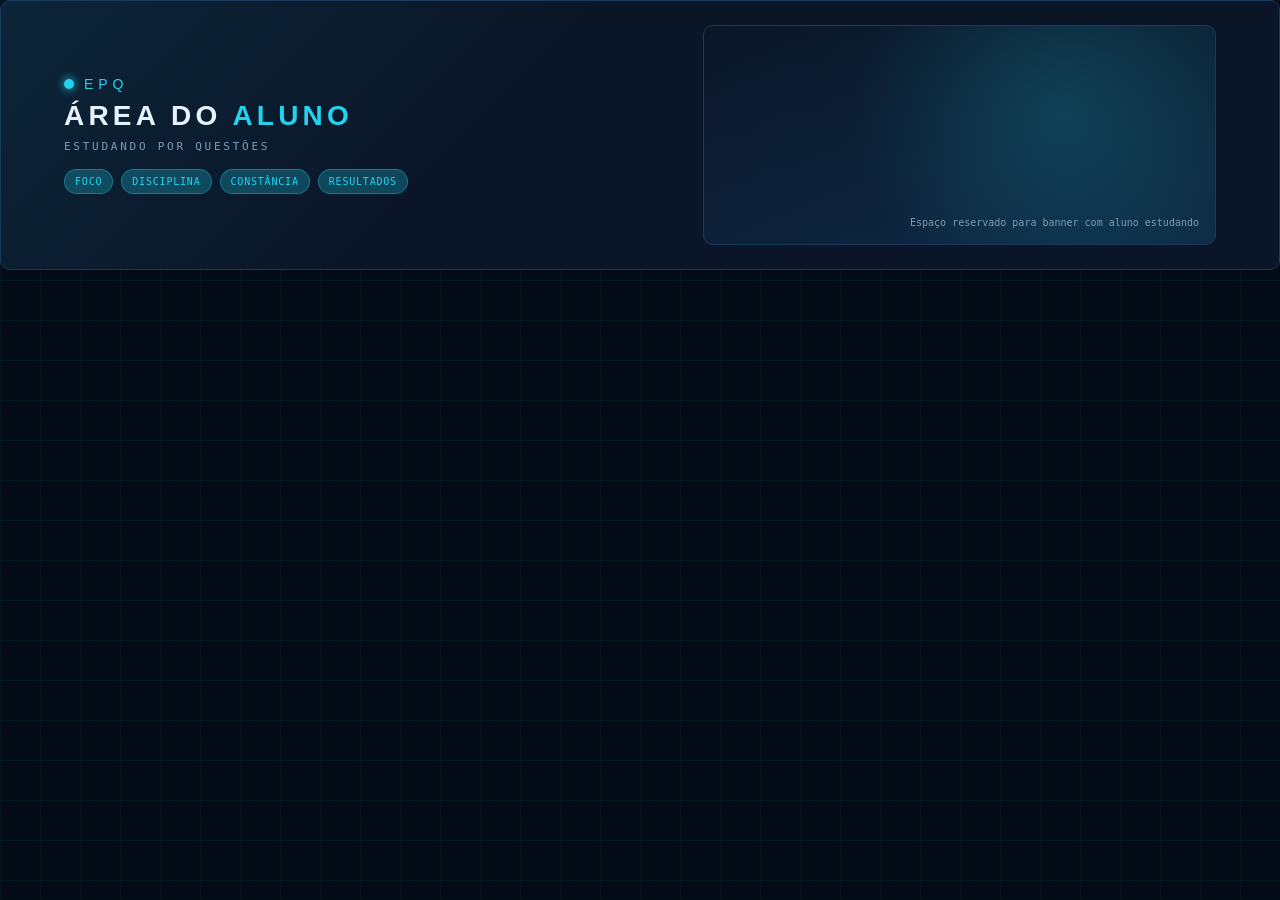
==== banner.html @ 72581163 "feat: adiciona banner da Área do Aluno com identidade EPQ" ====
<!DOCTYPE html>
<html lang="pt-BR">
<head>
<meta charset="UTF-8">
<meta name="viewport" content="width=device-width, initial-scale=1.0">
<title>EPQ — Área do Aluno</title>
<style>
  :root {
    --bg: #020b16;
    --surface: #0a1628;
    --surface-2: #0f2140;
    --border: #1a3a5c;
    --text: #e6f3ff;
    --text-muted: #7d9cbd;
    --cyan: #22d3ee;
    --cyan-dim: rgba(34,211,238,0.25);
  }
  * { box-sizing: border-box; margin: 0; padding: 0; }
  body {
    font-family: 'Inter', system-ui, sans-serif;
    background: var(--bg);
    color: var(--text);
    min-height: 100vh;
  }
  .hero {
    position: relative;
    overflow: hidden;
    border: 1px solid var(--border);
    border-radius: 10px;
    background:
      linear-gradient(135deg, rgba(34,211,238,0.08), transparent 40%),
      var(--surface);
  }
  .hero-inner {
    position: relative;
    z-index: 1;
    max-width: 1200px;
    margin: 0 auto;
    padding: 24px;
    display: grid;
    grid-template-columns: 1.2fr 1fr;
    gap: 24px;
    align-items: center;
  }
  .hero-brand {
    font-family: 'Orbitron', sans-serif;
    font-size: 14px;
    letter-spacing: 0.35em;
    color: var(--cyan);
    text-transform: uppercase;
    display: flex;
    align-items: center;
    gap: 10px;
  }
  .hero-brand::before {
    content: "";
    width: 10px; height: 10px;
    border-radius: 50%;
    background: var(--cyan);
    box-shadow: 0 0 10px var(--cyan);
  }
  .hero-title {
    font-family: 'Orbitron', sans-serif;
    font-size: 28px;
    font-weight: 700;
    letter-spacing: 0.15em;
    color: var(--text);
    margin-top: 8px;
  }
  .hero-title span {
    color: var(--cyan);
  }
  .hero-sub {
    margin-top: 8px;
    font-family: 'JetBrains Mono', monospace;
    font-size: 11px;
    letter-spacing: 0.25em;
    color: var(--text-muted);
    text-transform: uppercase;
  }
  .hero-values {
    margin-top: 16px;
    display: flex;
    flex-wrap: wrap;
    gap: 8px;
  }
  .value-chip {
    background: var(--cyan-dim);
    border: 1px solid rgba(34,211,238,0.35);
    color: var(--cyan);
    padding: 6px 10px;
    border-radius: 999px;
    font-family: 'JetBrains Mono', monospace;
    font-size: 10px;
    letter-spacing: 0.08em;
    text-transform: uppercase;
  }
  .hero-visual {
    position: relative;
    min-height: 220px;
    background:
      linear-gradient(180deg, rgba(15,33,64,0.0), rgba(15,33,64,0.55));
    border: 1px solid var(--border);
    border-radius: 10px;
    display: flex;
    align-items: flex-end;
    justify-content: flex-end;
    padding: 16px;
    overflow: hidden;
  }
  .hero-visual::after {
    content: "";
    position: absolute;
    inset: 0;
    background:
      radial-gradient(circle at 70% 40%, rgba(34,211,238,0.18), transparent 55%),
      linear-gradient(135deg, transparent, rgba(34,211,238,0.08));
    pointer-events: none;
  }
  .hero-placeholder {
    position: relative;
    z-index: 1;
    color: var(--text-muted);
    font-family: 'JetBrains Mono', monospace;
    font-size: 10px;
  }
  .grid-bg {
    position: fixed;
    inset: 0;
    pointer-events: none;
    background-image:
      linear-gradient(rgba(34,211,238,0.06) 1px, transparent 1px),
      linear-gradient(90deg, rgba(34,211,238,0.06) 1px, transparent 1px);
    background-size: 40px 40px;
    z-index: 0;
  }
  @media (max-width: 980px) {
    .hero-inner { grid-template-columns: 1fr; }
  }
</style>
</head>
<body>
<div class="grid-bg"></div>
<div class="hero">
  <div class="hero-inner">
    <div>
      <div class="hero-brand">EPQ</div>
      <div class="hero-title">ÁREA DO <span>ALUNO</span></div>
      <div class="hero-sub">ESTUDANDO POR QUESTÕES</div>
      <div class="hero-values">
        <div class="value-chip">Foco</div>
        <div class="value-chip">Disciplina</div>
        <div class="value-chip">Constância</div>
        <div class="value-chip">Resultados</div>
      </div>
    </div>
    <div class="hero-visual">
      <div class="hero-placeholder">Espaço reservado para banner com aluno estudando</div>
    </div>
  </div>
</div>
</body>
</html>
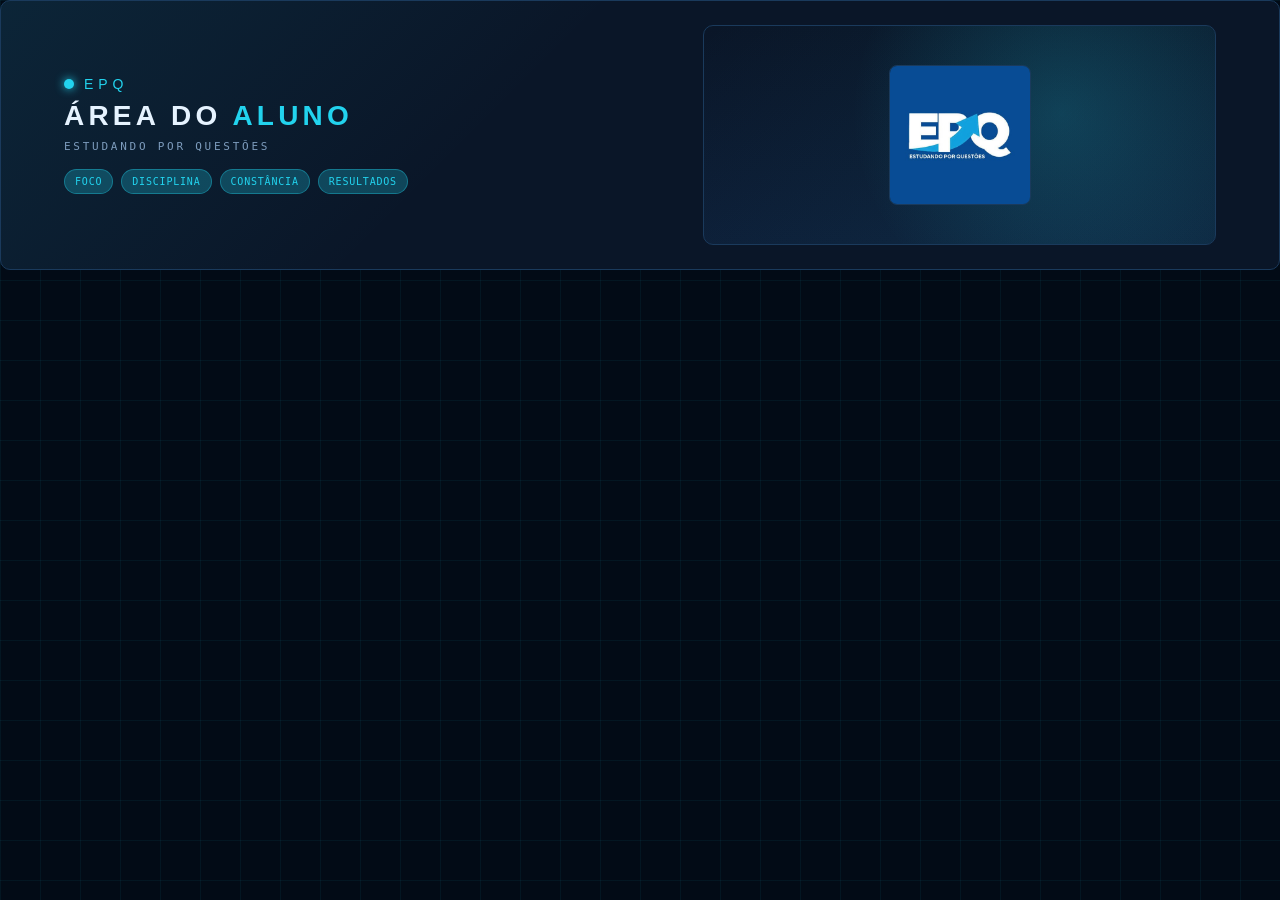
==== commit 508283b5: "feat: aplica logo oficial EPQ no banner da Área do Aluno" ====
--- a/banner.html
+++ b/banner.html
@@ -103,8 +103,8 @@
     border: 1px solid var(--border);
     border-radius: 10px;
     display: flex;
-    align-items: flex-end;
-    justify-content: flex-end;
+    align-items: center;
+    justify-content: center;
     padding: 16px;
     overflow: hidden;
   }
@@ -117,12 +117,13 @@
       linear-gradient(135deg, transparent, rgba(34,211,238,0.08));
     pointer-events: none;
   }
-  .hero-placeholder {
+  .hero-logo {
     position: relative;
     z-index: 1;
-    color: var(--text-muted);
-    font-family: 'JetBrains Mono', monospace;
-    font-size: 10px;
+    max-height: 140px;
+    max-width: 100%;
+    border-radius: 8px;
+    border: 1px solid var(--border);
   }
   .grid-bg {
     position: fixed;
@@ -155,7 +156,7 @@
       </div>
     </div>
     <div class="hero-visual">
-      <div class="hero-placeholder">Espaço reservado para banner com aluno estudando</div>
+      <img class="hero-logo" src="logo.jpg" alt="Logo EPQ" />
     </div>
   </div>
 </div>
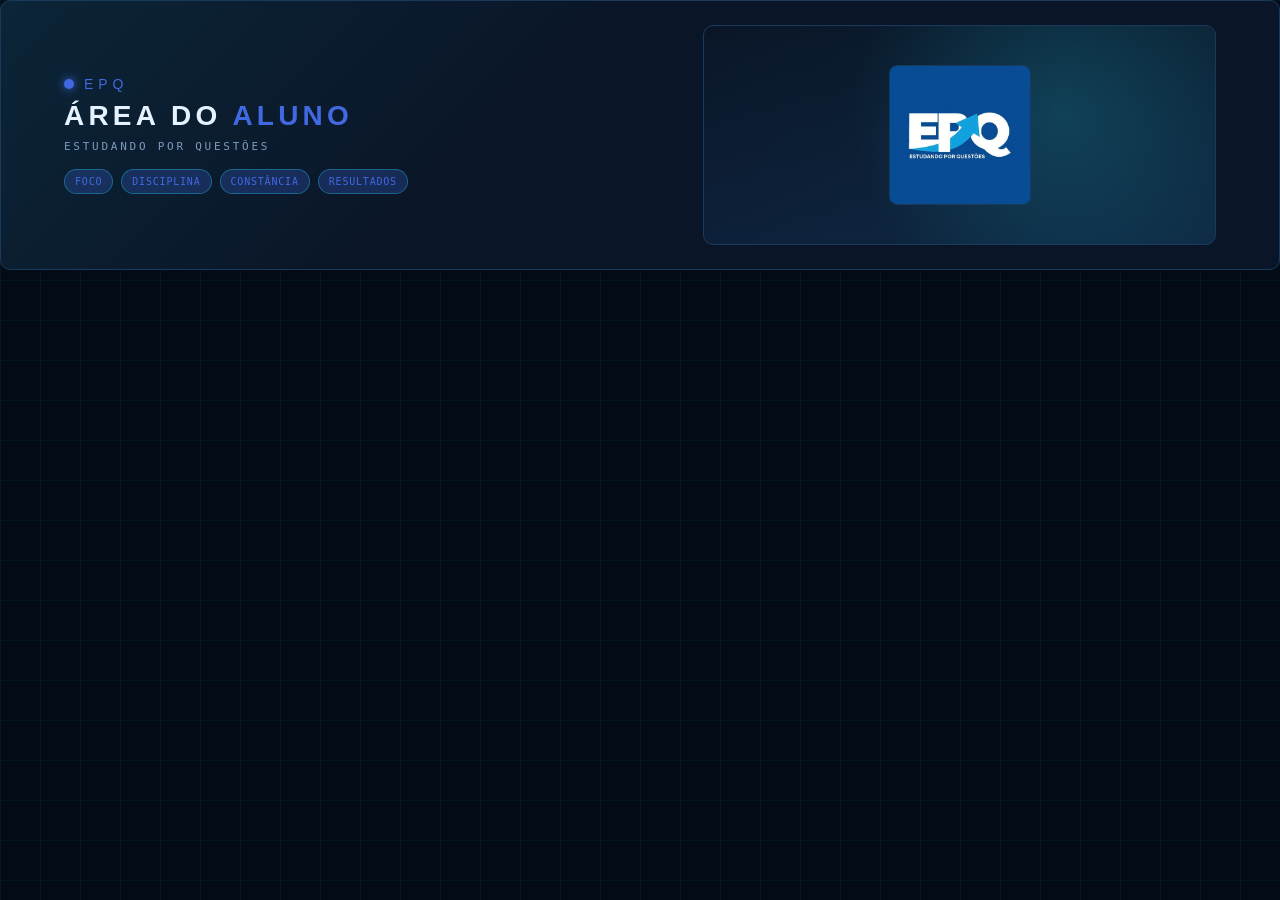
==== commit ef9cfb0c: "feat: aplica paleta azul royal no banner da Área do Aluno" ====
--- a/banner.html
+++ b/banner.html
@@ -12,8 +12,8 @@
     --border: #1a3a5c;
     --text: #e6f3ff;
     --text-muted: #7d9cbd;
-    --cyan: #22d3ee;
-    --cyan-dim: rgba(34,211,238,0.25);
+    --cyan: #4169E1;
+    --cyan-dim: rgba(65,105,225,0.25);
   }
   * { box-sizing: border-box; margin: 0; padding: 0; }
   body {
